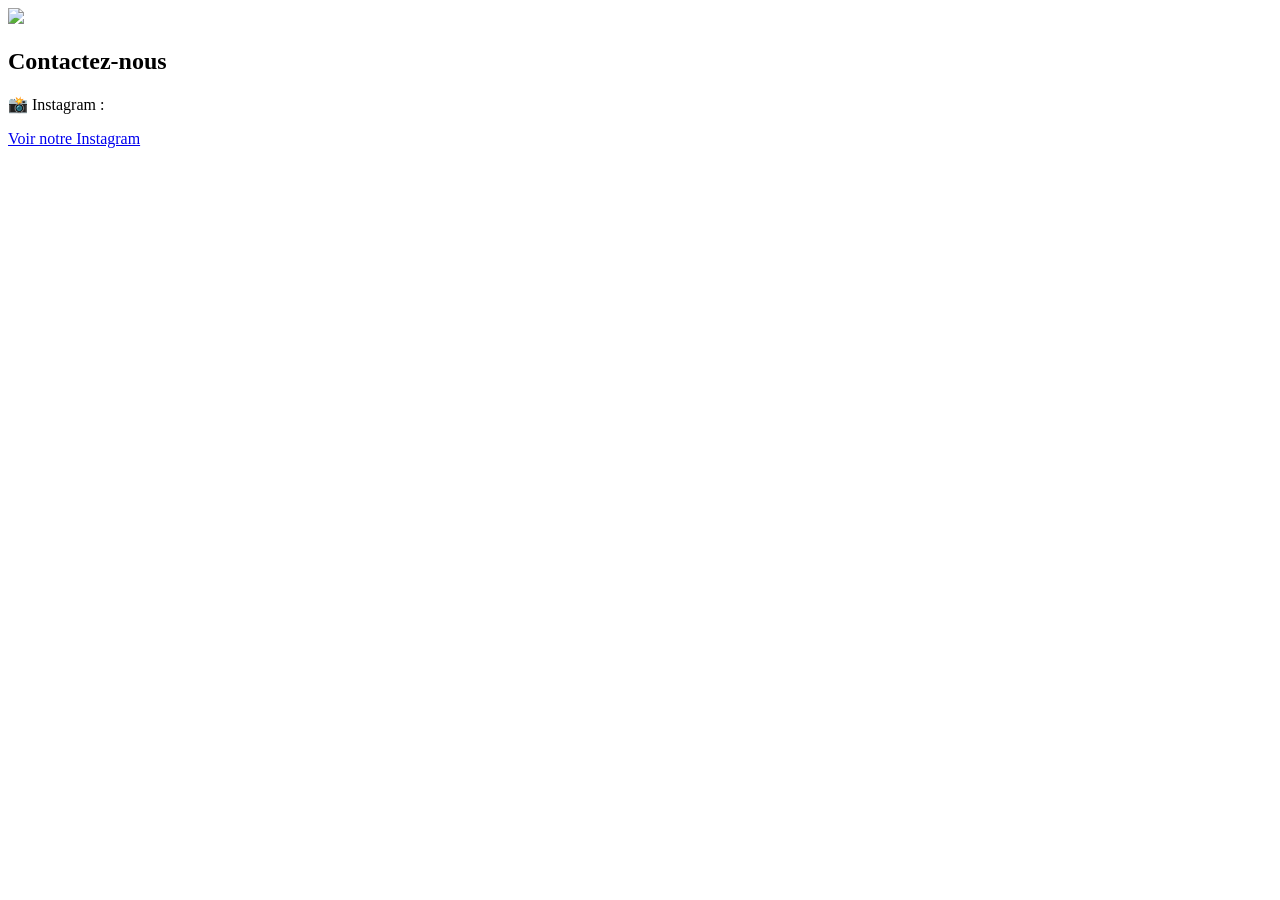
==== contact.html @ c1751289 "Add files via upload" ====
<!DOCTYPE html>
<html lang="fr">
<head>
    <meta charset="UTF-8">
    <title>Contact - Z'Repair</title>
    <link rel="stylesheet" href="style.css">
</head>

<body>

    <header>
      <img src="image/zrepair.png.png"
        class="logo">
    </header>

    <section class="contact">
        <h2>Contactez-nous</h2>

        <p>📸 Instagram :</p>
        <a href="https://instagram.com/kevin_nelson973" target="_blank">
            Voir notre Instagram
        </a>

    </section>

</body>
</html>
---- style.css ----
.btn {
    background: #007BFF;
    color: white;
    padding: 12px 20px;
    text-decoration: none;
    border-radius: 8px;
}


.logo {
    width: 120px;
    margin-right: 10px
}
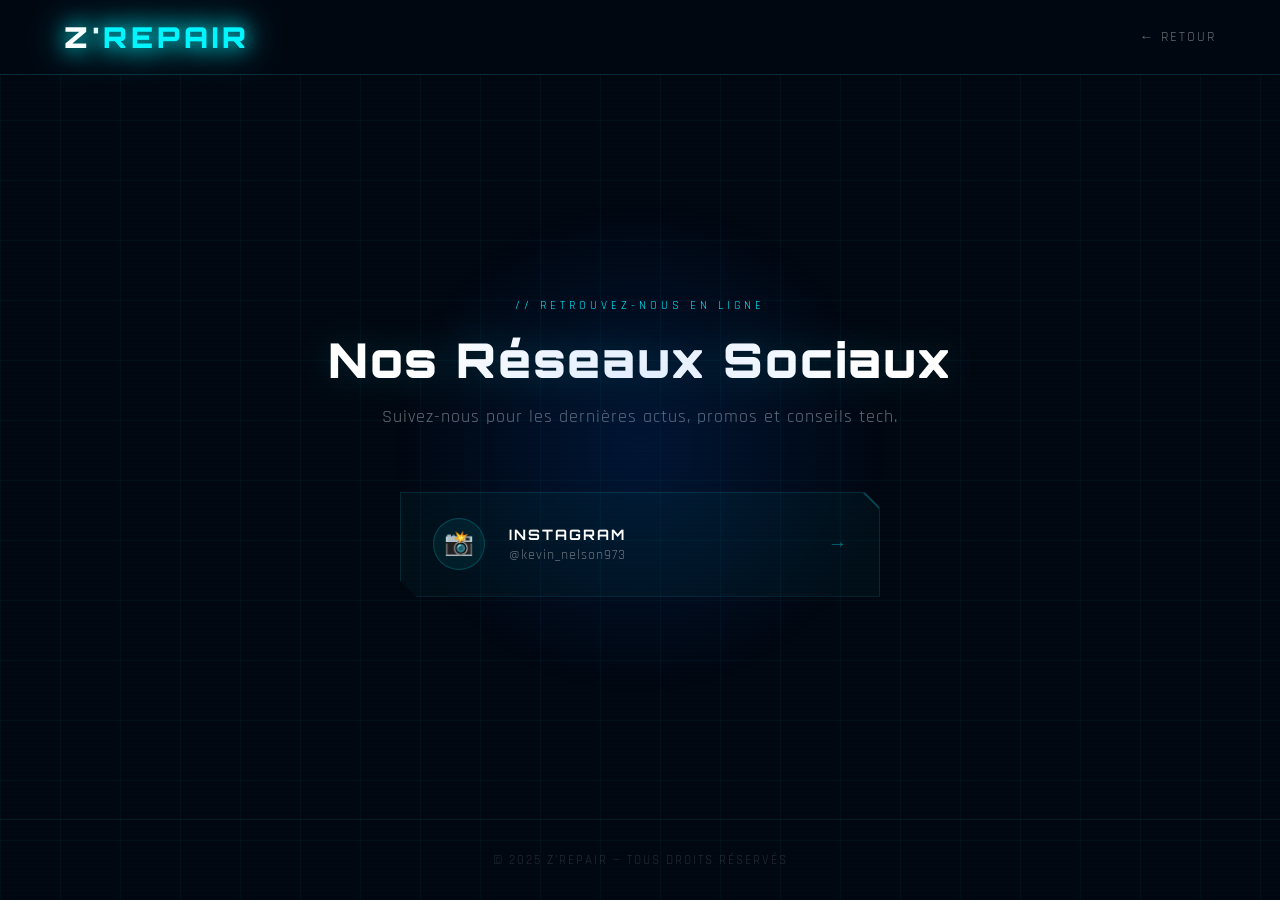
==== commit da0b4a6d: "Add files via upload" ====
--- a/contact.html
+++ b/contact.html
@@ -2,26 +2,302 @@
 <html lang="fr">
 <head>
     <meta charset="UTF-8">
-    <title>Contact - Z'Repair</title>
-    <link rel="stylesheet" href="style.css">
+    <meta name="viewport" content="width=device-width, initial-scale=1.0">
+    <title>Réseaux Sociaux — Z'Repair</title>
+    <link href="https://fonts.googleapis.com/css2?family=Orbitron:wght@400;700;900&family=Rajdhani:wght@300;400;600&display=swap" rel="stylesheet">
+    <style>
+        :root {
+            --cyan: #00f5ff;
+            --blue: #0066ff;
+            --dark: #020812;
+        }
+
+        * { margin: 0; padding: 0; box-sizing: border-box; }
+
+        body {
+            background: var(--dark);
+            color: #e0f4ff;
+            font-family: 'Rajdhani', sans-serif;
+            min-height: 100vh;
+            display: flex;
+            flex-direction: column;
+            overflow-x: hidden;
+        }
+
+        body::before {
+            content: '';
+            position: fixed;
+            inset: 0;
+            background-image:
+                linear-gradient(rgba(0,245,255,0.04) 1px, transparent 1px),
+                linear-gradient(90deg, rgba(0,245,255,0.04) 1px, transparent 1px);
+            background-size: 60px 60px;
+            pointer-events: none;
+            z-index: 0;
+        }
+
+        body::after {
+            content: '';
+            position: fixed;
+            inset: 0;
+            background: repeating-linear-gradient(
+                0deg, transparent, transparent 2px,
+                rgba(0,0,0,0.07) 2px, rgba(0,0,0,0.07) 4px
+            );
+            pointer-events: none;
+            z-index: 1;
+        }
+
+        /* HEADER */
+        header {
+            position: relative; z-index: 10;
+            display: flex;
+            align-items: center;
+            justify-content: space-between;
+            padding: 1.2rem 4rem;
+            background: rgba(2,8,18,0.85);
+            backdrop-filter: blur(14px);
+            border-bottom: 1px solid rgba(0,245,255,0.15);
+        }
+
+        .logo-text {
+            font-family: 'Orbitron', monospace;
+            font-weight: 900;
+            font-size: 1.8rem;
+            letter-spacing: 4px;
+            color: #fff;
+            text-shadow: 0 0 20px var(--cyan), 0 0 40px var(--cyan);
+            text-decoration: none;
+        }
+
+        .logo-text span { color: var(--cyan); }
+
+        .back-link {
+            font-family: 'Rajdhani', sans-serif;
+            font-size: 0.85rem;
+            letter-spacing: 2px;
+            text-transform: uppercase;
+            color: rgba(255,255,255,0.4);
+            text-decoration: none;
+            transition: color 0.3s;
+        }
+
+        .back-link:hover { color: var(--cyan); }
+
+        /* MAIN */
+        main {
+            position: relative; z-index: 2;
+            flex: 1;
+            display: flex;
+            flex-direction: column;
+            align-items: center;
+            justify-content: center;
+            padding: 5rem 2rem;
+        }
+
+        .glow-orb {
+            position: absolute;
+            width: 500px; height: 500px;
+            border-radius: 50%;
+            background: radial-gradient(circle, rgba(0,102,255,0.15) 0%, transparent 70%);
+            top: 50%; left: 50%;
+            transform: translate(-50%, -50%);
+            animation: pulse 4s ease-in-out infinite;
+            pointer-events: none;
+        }
+
+        @keyframes pulse {
+            0%,100% { opacity: 0.6; transform: translate(-50%,-50%) scale(1); }
+            50% { opacity: 1; transform: translate(-50%,-50%) scale(1.12); }
+        }
+
+        .section-tag {
+            font-size: 0.75rem;
+            letter-spacing: 4px;
+            text-transform: uppercase;
+            color: var(--cyan);
+            margin-bottom: 1rem;
+            display: block;
+            text-align: center;
+        }
+
+        h2 {
+            font-family: 'Orbitron', monospace;
+            font-size: clamp(1.8rem, 4vw, 3rem);
+            font-weight: 900;
+            color: #fff;
+            letter-spacing: 2px;
+            text-align: center;
+            margin-bottom: 1rem;
+            text-shadow: 0 0 40px rgba(0,245,255,0.2);
+        }
+
+        .subtitle {
+            font-size: 1.1rem;
+            color: rgba(255,255,255,0.4);
+            letter-spacing: 1px;
+            text-align: center;
+            margin-bottom: 4rem;
+        }
+
+        /* CARDS */
+        .socials-grid {
+            display: flex;
+            flex-direction: column;
+            gap: 1.2rem;
+            width: 100%;
+            max-width: 480px;
+        }
+
+        .social-card {
+            position: relative;
+            display: flex;
+            align-items: center;
+            gap: 1.5rem;
+            padding: 1.6rem 2rem;
+            background: rgba(0,245,255,0.03);
+            border: 1px solid rgba(0,245,255,0.12);
+            text-decoration: none;
+            color: #fff;
+            clip-path: polygon(0 0, calc(100% - 16px) 0, 100% 16px, 100% 100%, 16px 100%, 0 calc(100% - 16px));
+            transition: all 0.3s;
+            overflow: hidden;
+            animation: fadeUp 0.6s ease both;
+        }
+
+        .social-card:nth-child(1) { animation-delay: 0.1s; }
+        .social-card:nth-child(2) { animation-delay: 0.2s; }
+        .social-card:nth-child(3) { animation-delay: 0.3s; }
+
+        @keyframes fadeUp {
+            from { opacity: 0; transform: translateY(25px); }
+            to   { opacity: 1; transform: translateY(0); }
+        }
+
+        .social-card::before {
+            content: '';
+            position: absolute;
+            top: 0; right: 0;
+            border-style: solid;
+            border-width: 0 16px 16px 0;
+            border-color: transparent rgba(0,245,255,0.25) transparent transparent;
+        }
+
+        .social-card::after {
+            content: '';
+            position: absolute;
+            bottom: 0; left: 0; right: 0;
+            height: 2px;
+            background: linear-gradient(90deg, transparent, var(--cyan), transparent);
+            transform: scaleX(0);
+            transition: transform 0.4s;
+        }
+
+        .social-card:hover {
+            border-color: rgba(0,245,255,0.4);
+            background: rgba(0,245,255,0.06);
+            transform: translateX(6px);
+            box-shadow: -4px 0 30px rgba(0,245,255,0.1);
+        }
+
+        .social-card:hover::after { transform: scaleX(1); }
+
+        .social-icon {
+            width: 52px; height: 52px;
+            border-radius: 50%;
+            display: flex;
+            align-items: center;
+            justify-content: center;
+            font-size: 1.5rem;
+            flex-shrink: 0;
+            border: 1px solid rgba(0,245,255,0.2);
+            background: rgba(0,245,255,0.06);
+            transition: box-shadow 0.3s;
+        }
+
+        .social-card:hover .social-icon {
+            box-shadow: 0 0 20px rgba(0,245,255,0.3);
+        }
+
+        .social-info { flex: 1; }
+
+        .social-name {
+            font-family: 'Orbitron', monospace;
+            font-size: 0.9rem;
+            font-weight: 700;
+            letter-spacing: 2px;
+            text-transform: uppercase;
+            color: #fff;
+            display: block;
+        }
+
+        .social-handle {
+            font-size: 0.9rem;
+            color: rgba(255,255,255,0.4);
+            letter-spacing: 1px;
+            margin-top: 0.2rem;
+            display: block;
+        }
+
+        .social-arrow {
+            font-size: 1.2rem;
+            color: rgba(0,245,255,0.4);
+            transition: transform 0.3s, color 0.3s;
+        }
+
+        .social-card:hover .social-arrow {
+            transform: translateX(5px);
+            color: var(--cyan);
+        }
+
+        /* FOOTER */
+        footer {
+            position: relative; z-index: 2;
+            text-align: center;
+            padding: 2rem;
+            border-top: 1px solid rgba(0,245,255,0.08);
+            font-size: 0.8rem;
+            letter-spacing: 2px;
+            text-transform: uppercase;
+            color: rgba(255,255,255,0.15);
+        }
+
+        @media (max-width: 600px) {
+            header { padding: 1rem 1.5rem; }
+        }
+    </style>
 </head>
-
 <body>
 
     <header>
-      <img src="image/zrepair.png.png"
-        class="logo">
+        <a href="index.html" class="logo-text">Z'<span>REPAIR</span></a>
+        <a href="index.html" class="back-link">← Retour</a>
     </header>
 
-    <section class="contact">
-        <h2>Contactez-nous</h2>
-
-        <p>📸 Instagram :</p>
-        <a href="https://instagram.com/kevin_nelson973" target="_blank">
-            Voir notre Instagram
-        </a>
-
-    </section>
+    <main>
+        <div class="glow-orb"></div>
+
+        <span class="section-tag">// Retrouvez-nous en ligne</span>
+        <h2>Nos Réseaux Sociaux</h2>
+        <p class="subtitle">Suivez-nous pour les dernières actus, promos et conseils tech.</p>
+
+        <div class="socials-grid">
+
+            <a href="https://instagram.com/kevin_nelson973" target="_blank" class="social-card">
+                <div class="social-icon">📸</div>
+                <div class="social-info">
+                    <span class="social-name">Instagram</span>
+                    <span class="social-handle">@kevin_nelson973</span>
+                </div>
+                <span class="social-arrow">→</span>
+            </a>
+
+        </div>
+    </main>
+
+    <footer>
+        <p>© 2025 Z'Repair — Tous droits réservés</p>
+    </footer>
 
 </body>
 </html>
